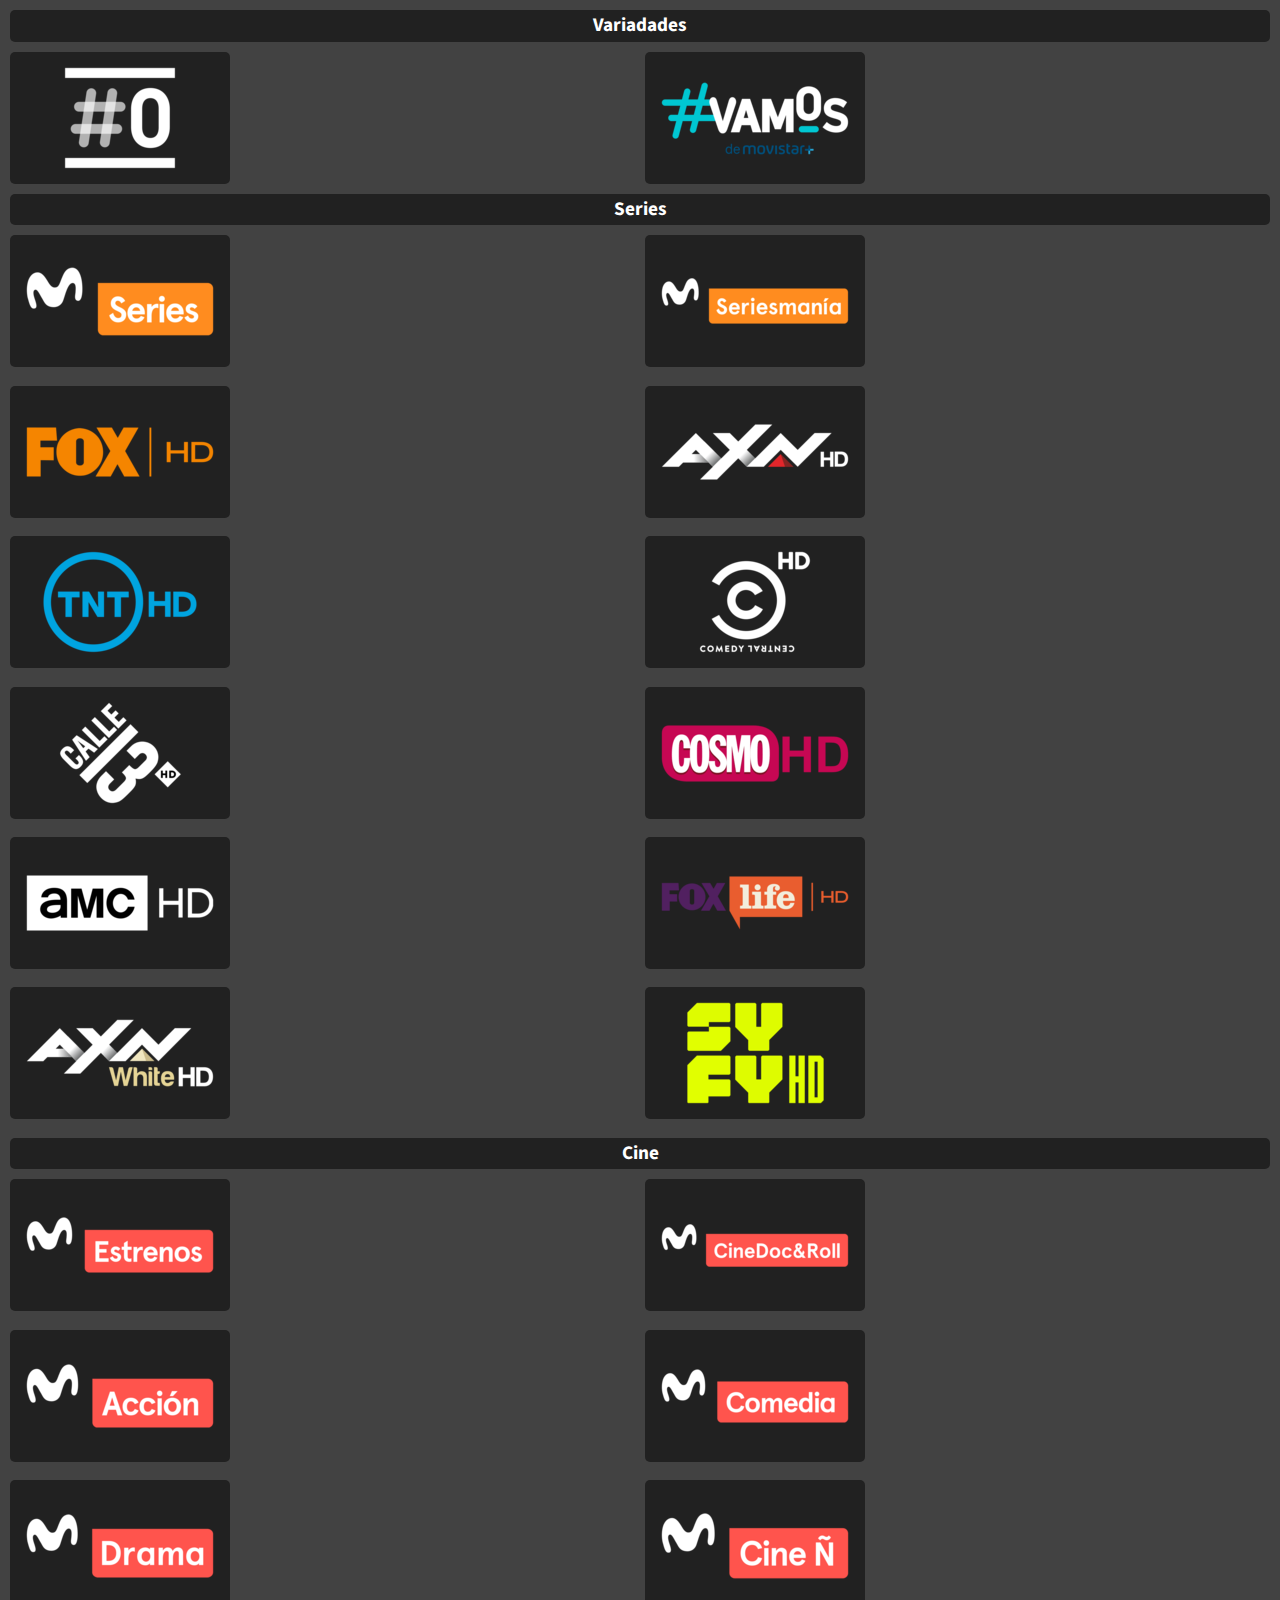
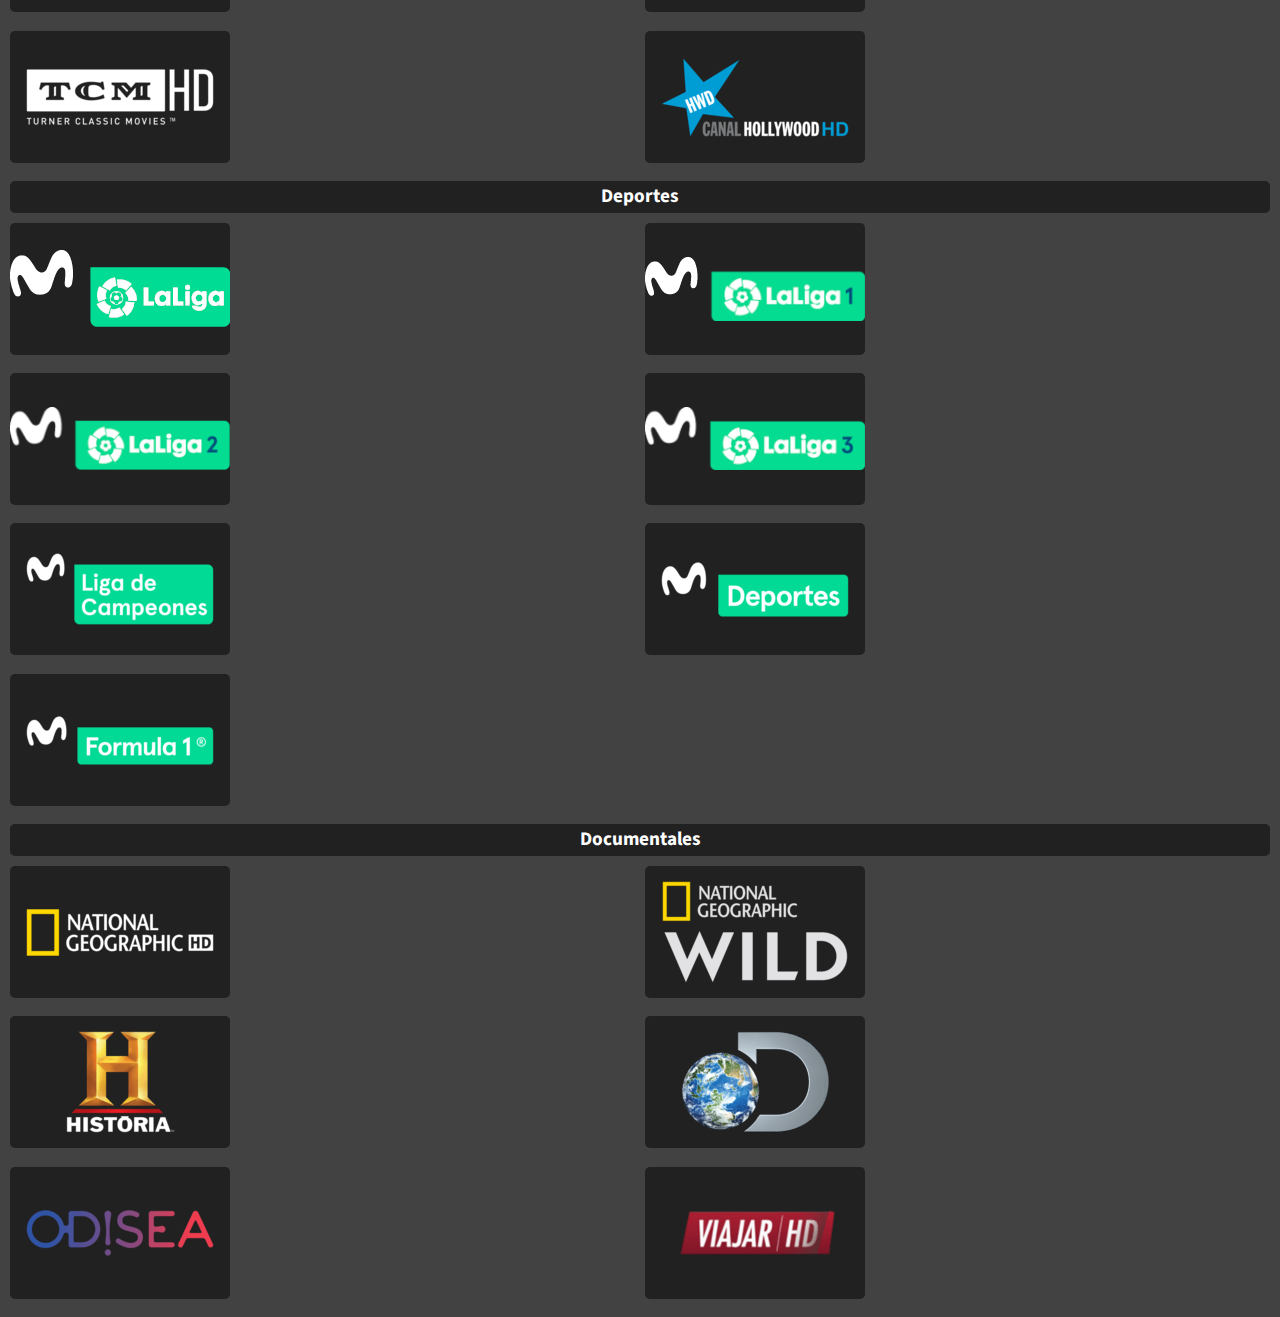
==== index.html @ a5825563 "Add files via upload" ====
<!DOCTYPE html>

<html lang="es" class="no-js">

    <head>
        <meta http-equiv="Content-Type" content="text/html; charset=UTF-8" />
        <meta charset="UTF-8"/>
        <title>MVS WEB-EPG</title>
        <meta name="viewport" content="width=device-width, initial-scale=1.0" />
        <link rel="stylesheet" href="assets/css/main.css" />
 
    </head>
    <body style="background-color:#424242">
        <main>
            <div class="wrapper-grupo">
                <div>Variadades</div>
            </div>
            <div class="wrapper-canal">
                    <img src="picons/cero.png" onclick="location.href='visor.html#cero-#0'"/>
                    <img src="picons/vamos.png" onclick="location.href='visor.html#vamos-#VAMOS'"/>
            </div>

            <div class="wrapper-grupo">
                <div>Series</div>
            </div>
            <div class="wrapper-canal">
                <div class="box-canal" onclick="location.href='visor.html#series-M.Series'">
                    <img src="picons/series.png"/>
                </div>
                <div class="box-canal" onclick="location.href='visor.html#seriesmania-M.Seriesmanía'">
                    <img src="picons/seriesmania.png"/>
                </div>
                <div class="box-canal" onclick="location.href='visor.html#fox-FOX'">
                    <img src="picons/fox.png"/>
                </div>
                <div class="box-canal" onclick="location.href='visor.html#axn-AXN'">
                    <img src="picons/axn.png"/>
                </div>
                <div class="box-canal" onclick="location.href='visor.html#tnt-TNT'">
                    <img src="picons/tnt.png"/>
                </div>
                <div class="box-canal" onclick="location.href='visor.html#comedy-Comedy Central'">
                    <img src="picons/comedy.png"/>
                </div>            
                <div class="box-canal" onclick="location.href='visor.html#calle13-Calle 13'">
                    <img src="picons/calle13.png"/>
                </div>
                <div class="box-canal" onclick="location.href='visor.html#cosmo-COSMO'">
                    <img src="picons/cosmo.png"/>
                </div>
                <div class="box-canal" onclick="location.href='visor.html#amc-AMC'">
                    <img src="picons/amc.png"/>
                </div>
                <div class="box-canal" onclick="location.href='visor.html#foxl-FOX Life'">
                    <img src="picons/foxl.png"/>
                </div>            
                <div class="box-canal" onclick="location.href='visor.html#axnw-AXN White'">
                    <img src="picons/axnw.png"/>
                </div>
                <div class="box-canal" onclick="location.href='visor.html#syfy-SYFY'">
                    <img src="picons/syfy.png"/>
                </div>
            </div>
            
            
            <div class="wrapper-grupo">
                <div>Cine</div>
            </div>
                
            <div class="wrapper-canal">   
                <div class="box-canal" onclick="location.href='visor.html#estrenos-M.Estrenos'">
                    <img src="picons/estrenos.png"/>
                </div>
                <div class="box-canal" onclick="location.href='visor.html#roll-M.CineDoc&amp;Roll'">
                    <img src="picons/roll.png"/>
                </div>
                <div class="box-canal" onclick="location.href='visor.html#accion-M.Acción'">
                    <img src="picons/accion.png"/>
                </div>
                <div class="box-canal" onclick="location.href='visor.html#comedia-M.Comedia'">
                    <img src="picons/comedia.png"/>
                </div>
                <div class="box-canal" onclick="location.href='visor.html#drama-M.Drama'">
                    <img src="picons/drama.png"/>
                </div>
                <div class="box-canal" onclick="location.href='visor.html#espanol-M.Cine Español'">
                    <img src="picons/espanol.png"/>
                </div>
                <div class="box-canal" onclick="location.href='visor.html#tcm-TCM'">
                    <img src="picons/tcm.png"/>
                </div>
                <div class="box-canal" onclick="location.href='visor.html#hollywood-Hollywood'">
                    <img src="picons/hollywood.png"/>
                </div>
            </div>


            <div class="wrapper-grupo">
                <div>Deportes</div>
            </div>
            <div class="wrapper-canal">
                <div class="box-canal" onclick="location.href='visor.html#liga-M.LaLiga'">
                    <img src="picons/liga.png"/>
                </div>
                <div class="box-canal" onclick="location.href='visor.html#liga1-M.LaLiga1'">
                    <img src="picons/liga1.png"/>
                </div>
                <div class="box-canal" onclick="location.href='visor.html#liga2-M.LaLiga2'">
                    <img src="picons/liga2.png"/>
                </div>
                <div class="box-canal" onclick="location.href='visor.html#liga3-M.LaLiga3'">
                    <img src="picons/liga3.png"/>
                </div>
                <div class="box-canal" onclick="location.href='visor.html#champions-M.Champions'">
                    <img src="picons/champions.png"/>
                </div>
                <div class="box-canal" onclick="location.href='visor.html#deportes-M.Deportes'">
                    <img src="picons/deportes.png"/>
                </div>
                <div class="box-canal" onclick="location.href='visor.html#formula1-M.Fórmula1'">
                    <img src="picons/formula1.png"/>
                </div>
            </div>

            <div class="wrapper-grupo">
                <div>Documentales</div>
            </div>
            <div class="wrapper-canal">
                <div class="box-canal" onclick="location.href='visor.html#natgeo-Nat Geo'">
                    <img src="picons/natgeo.png"/>
                </div>
                <div class="box-canal" onclick="location.href='visor.html#natgeow-Nat Geo Wild'">
                    <img src="picons/natgeow.png"/>
                </div>
                <div class="box-canal" onclick="location.href='visor.html#historia-Historia'">
                    <img src="picons/historia.png"/>
                </div>
                <div class="box-canal" onclick="location.href='visor.html#discovery-Discovery'">
                    <img src="picons/discovery.png"/>
                </div>            
                <div class="box-canal" onclick="location.href='visor.html#odisea-Odisea'">
                    <img src="picons/odisea.png"/>
                </div>                       
                <div class="box-canal" onclick="location.href='visor.html#viajar-Viajar'">
                    <img src="picons/viajar.png"/>
                </div>
            </div>                
            </div>
        </main>
    </body>
</html>
---- assets/css/main.css ----
@import url(assets/css/fontawesome-all.min.css);
@import url("https://fonts.googleapis.com/css?family=Source+Sans+Pro:300italic,600italic,300,600");

/*
	Dimension by HTML5 UP
	html5up.net | @ajlkn
	Free for personal and commercial use under the CCA 3.0 license (html5up.net/license)
*/

html, body, div, span, applet, object,
iframe, h1, h2, h3, h4, h5, h6, p, blockquote,
pre, a, abbr, acronym, address, big, cite,
code, del, dfn, em, img, ins, kbd, q, s, samp,
small, strike, strong, sub, sup, tt, var, 
u, i, center, dl, dt, dd, ol, ul, li, fieldset,
form, label, legend, table, caption, tbody,
tfoot, thead, tr, th, td, article, aside,
canvas, embed, figure, figcaption,
footer, header, hgroup, menu, nav, output, ruby,
section, time, mark, audio, video, details, summary {
	margin: 0;
	padding: 0;
	border: 0;
	font-size: 100%;
	font: inherit;
	vertical-align: baseline;}

article, aside, details, figcaption, figure,
footer, header, hgroup, menu, nav, section {
	display: block;}

body {
	line-height: 1;
}

ol, ul {
	list-style: none;
}


blockquote, q {
	quotes: none;
}

	blockquote:before, blockquote:after, q:before, q:after {
		content: '';
		content: none;
	}

table {
	border-collapse: collapse;
	border-spacing: 0;
}

body {
	-webkit-text-size-adjust: none;
}

mark {
	background-color: transparent;
	color: inherit;
}

input::-moz-focus-inner {
	border: 0;
	padding: 0;
}

input, select, textarea {
	-moz-appearance: none;
	-webkit-appearance: none;
	-ms-appearance: none;
	appearance: none;
}

/* Etiquetas */

	.wrapper-grupo {
		display: grid;
		margin: 10px;
		grid-template-columns: 1fr;
		grid-gap: 10px;
		background-color: #424242;
		color: #444;
		}

	.wrapper-grupo div {
		background-color: #212121;
		color: #fff;
		border-radius: 5px;
		padding: 0px;
		font-size: 120%;
		font-weight: bold;
		text-align: center;
		vertical-align: middle;
	}



	.wrapper-canal {
		display: grid;
		margin: 10px;
		grid-template-columns: 1fr 1fr;
		grid-gap: 10px;
		background-color: #424242;
	}

	.wrapper-canal img {
		border-radius: 5px 0px 0px 5px;
		border-radius: 5px;
		background-color: #212121;
		width: auto;
		height: auto;
		text-align: center;
	}
	
	.box-canal div{
		color: #fff;
		border-radius: 0px 5px 5px 0px;
		font-size: 105%;
		margin-inline-start: 75px;
		font-weight: bold;
		position :relative;
		top: 50%;
		-webkit-transform: translateY(-50%);
		-ms-transform: translateY(-50%);
		transform: translateY(-50%);
	}

/* Tabs */

	.tab-dia {
		display: grid;
		margin: 10px;
		grid-template-columns: 1fr 1fr 1fr;
		grid-gap: 10px;
		background-color: #424242;
	}

	.fecha {
		background-color: #424242;
		height: 48px;
		border: 1px solid #fff;
		border-radius: 5px;
		font-weight: bold;
		font-size: 120%;
		text-align: center;
		padding: 8px;
	}

	.fecha:hover{
		background-color: #757575;
		border-color: #757575;
	}


	.epg-dia {
		background-color: #212121;
		border: 1px solid #fff;
		border-radius: 5px;
		font-weight: bold;
		font-size: 120%;
		padding: 10px;
		margin: 0px 10px 0px 10px;
	}
	

/* Basic */

	@-ms-viewport {
		width: device-width;
	}

	@media screen and (max-width: 480px) {

		html, body {
			min-width: 320px;
		}

	}

	html {
		box-sizing: border-box;
	}

	*, *:before, *:after {
		box-sizing: inherit;
	}

	body {
		background: #1b1f22;
	}

		body.is-preload *, body.is-preload *:before, body.is-preload *:after {
			-moz-animation: none !important;
			-webkit-animation: none !important;
			-ms-animation: none !important;
			animation: none !important;
			-moz-transition: none !important;
			-webkit-transition: none !important;
			-ms-transition: none !important;
			transition: none !important;
		}

/* Type */

	html {
		font-size: 16pt;
	}

		@media screen and (max-width: 1680px) {

			html {
				font-size: 12pt;
			}

		}

		@media screen and (max-width: 736px) {

			html {
				font-size: 11pt;
			}

		}

		@media screen and (max-width: 360px) {

			html {
				font-size: 10pt;
			}

		}

	body, input, select, textarea {
		color: #ffffff;
		font-family: "Source Sans Pro", sans-serif;
		font-weight: 300;
		font-size: 1rem;
		line-height: 1.65;
	}

	a {
		-moz-transition: color 0.2s ease-in-out, background-color 0.2s ease-in-out, border-bottom-color 0.2s ease-in-out;
		-webkit-transition: color 0.2s ease-in-out, background-color 0.2s ease-in-out, border-bottom-color 0.2s ease-in-out;
		-ms-transition: color 0.2s ease-in-out, background-color 0.2s ease-in-out, border-bottom-color 0.2s ease-in-out;
		transition: color 0.2s ease-in-out, background-color 0.2s ease-in-out, border-bottom-color 0.2s ease-in-out;
		border-bottom: dotted 1px rgba(255, 255, 255, 0.5);
		text-decoration: none;
		color: inherit;
	}

		a:hover {
			border-bottom-color: transparent;
		}

	strong, b {
		color: #ffffff;
		font-weight: 600;
	}

	em, i {
		font-style: italic;
	}

	p {
		margin: 0 0 2rem 0;
	}

	h1, h2, h3, h4, h5, h6 {
		color: #ffffff;
		font-weight: 600;
		line-height: 1.5;
		margin: 0 0 1rem 0;
		text-transform: uppercase;
		letter-spacing: 0.2rem;
	}

		h1 a, h2 a, h3 a, h4 a, h5 a, h6 a {
			color: inherit;
			text-decoration: none;
		}

		h1.major, h2.major, h3.major, h4.major, h5.major, h6.major {
			border-bottom: solid 1px #ffffff;
			width: -moz-max-content;
			width: -webkit-max-content;
			width: -ms-max-content;
			width: max-content;
			padding-bottom: 0.5rem;
			margin: 0 0 2rem 0;
		
		}
		

	h1 {
		font-size: 2.25rem;
		line-height: 1.3;
		letter-spacing: 0.5rem;
	}

	h2 {
		font-size: 1.5rem;
		line-height: 1.4;
		letter-spacing: 0.5rem;
	}

	h3 {
		font-size: 1rem;
	}

	h4 {
		font-size: 0.8rem;
	}

	h5 {
		font-size: 0.7rem;
	}

	h6 {
		font-size: 0.6rem;
	}

	@media screen and (max-width: 736px) {

		h1 {
			font-size: 1.75rem;
			line-height: 1.4;
		}

		h2 {
			font-size: 1.25em;
			line-height: 1.5;
		}

	}

	sub {
		font-size: 0.8rem;
		position: relative;
		top: 0.5rem;
	}

	sup {
		font-size: 0.8rem;
		position: relative;
		top: -0.5rem;
	}

	blockquote {
		border-left: solid 4px #ffffff;
		font-style: italic;
		margin: 0 0 2rem 0;
		padding: 0.5rem 0 0.5rem 2rem;
	}

	code {
		background: rgba(255, 255, 255, 0.075);
		border-radius: 4px;
		font-family: "Courier New", monospace;
		font-size: 0.9rem;
		margin: 0 0.25rem;
		padding: 0.25rem 0.65rem;
	}

	pre {
		-webkit-overflow-scrolling: touch;
		font-family: "Courier New", monospace;
		font-size: 0.9rem;
		margin: 0 0 2rem 0;
	}

		pre code {
			display: block;
			line-height: 1.75;
			padding: 1rem 1.5rem;
			overflow-x: auto;
		}

	hr {
		border: 0;
		border-bottom: solid 1px #ffffff;
		margin: 2.75rem 0;
	}

	.align-left {
		text-align: left;
	}

	.align-center {
		text-align: center;
	}

	.align-right {
		text-align: right;
	}

/* Form */

	form {
		margin: 0 0 2rem 0;
	}

		form > :last-child {
			margin-bottom: 0;
		}

		form > .fields {
			display: -moz-flex;
			display: -webkit-flex;
			display: -ms-flex;
			display: flex;
			-moz-flex-wrap: wrap;
			-webkit-flex-wrap: wrap;
			-ms-flex-wrap: wrap;
			flex-wrap: wrap;
			width: calc(100% + 3rem);
			margin: -1.5rem 0 2rem -1.5rem;
		}

			form > .fields > .field {
				-moz-flex-grow: 0;
				-webkit-flex-grow: 0;
				-ms-flex-grow: 0;
				flex-grow: 0;
				-moz-flex-shrink: 0;
				-webkit-flex-shrink: 0;
				-ms-flex-shrink: 0;
				flex-shrink: 0;
				padding: 1.5rem 0 0 1.5rem;
				width: calc(100% - 1.5rem);
			}

				form > .fields > .field.half {
					width: calc(50% - 0.75rem);
				}

				form > .fields > .field.third {
					width: calc(100%/3 - 0.5rem);
				}

				form > .fields > .field.quarter {
					width: calc(25% - 0.375rem);
				}

		@media screen and (max-width: 480px) {

			form > .fields {
				width: calc(100% + 3rem);
				margin: -1.5rem 0 2rem -1.5rem;
			}

				form > .fields > .field {
					padding: 1.5rem 0 0 1.5rem;
					width: calc(100% - 1.5rem);
				}

					form > .fields > .field.half {
						width: calc(100% - 1.5rem);
					}

					form > .fields > .field.third {
						width: calc(100% - 1.5rem);
					}

					form > .fields > .field.quarter {
						width: calc(100% - 1.5rem);
					}

		}

	label {
		color: #ffffff;
		display: block;
		font-size: 0.8rem;
		font-weight: 300;
		letter-spacing: 0.2rem;
		line-height: 1.5;
		margin: 0 0 1rem 0;
		text-transform: uppercase;
	}

	input[type="text"],
	input[type="password"],
	input[type="email"],
	input[type="tel"],
	select,
	textarea {
		-moz-appearance: none;
		-webkit-appearance: none;
		-ms-appearance: none;
		appearance: none;
		-moz-transition: border-color 0.2s ease-in-out, box-shadow 0.2s ease-in-out, background-color 0.2s ease-in-out;
		-webkit-transition: border-color 0.2s ease-in-out, box-shadow 0.2s ease-in-out, background-color 0.2s ease-in-out;
		-ms-transition: border-color 0.2s ease-in-out, box-shadow 0.2s ease-in-out, background-color 0.2s ease-in-out;
		transition: border-color 0.2s ease-in-out, box-shadow 0.2s ease-in-out, background-color 0.2s ease-in-out;
		background-color: transparent;
		border-radius: 4px;
		border: solid 1px #ffffff;
		color: inherit;
		display: block;
		outline: 0;
		padding: 0 1rem;
		text-decoration: none;
		width: 100%;
	}

		input[type="text"]:invalid,
		input[type="password"]:invalid,
		input[type="email"]:invalid,
		input[type="tel"]:invalid,
		select:invalid,
		textarea:invalid {
			box-shadow: none;
		}

		input[type="text"]:focus,
		input[type="password"]:focus,
		input[type="email"]:focus,
		input[type="tel"]:focus,
		select:focus,
		textarea:focus {
			background: rgba(255, 255, 255, 0.075);
			border-color: #ffffff;
			box-shadow: 0 0 0 1px #ffffff;
		}

	select {
		background-image: url("data:image/svg+xml;charset=utf8,%3Csvg xmlns='http://www.w3.org/2000/svg' width='40' height='40' preserveAspectRatio='none' viewBox='0 0 40 40'%3E%3Cpath d='M9.4,12.3l10.4,10.4l10.4-10.4c0.2-0.2,0.5-0.4,0.9-0.4c0.3,0,0.6,0.1,0.9,0.4l3.3,3.3c0.2,0.2,0.4,0.5,0.4,0.9 c0,0.4-0.1,0.6-0.4,0.9L20.7,31.9c-0.2,0.2-0.5,0.4-0.9,0.4c-0.3,0-0.6-0.1-0.9-0.4L4.3,17.3c-0.2-0.2-0.4-0.5-0.4-0.9 c0-0.4,0.1-0.6,0.4-0.9l3.3-3.3c0.2-0.2,0.5-0.4,0.9-0.4S9.1,12.1,9.4,12.3z' fill='%23ffffff' /%3E%3C/svg%3E");
		background-size: 1.25rem;
		background-repeat: no-repeat;
		background-position: calc(100% - 1rem) center;
		height: 2.75rem;
		padding-right: 2.75rem;
		text-overflow: ellipsis;
	}

		select option {
			color: #ffffff;
			background: #1b1f22;
		}

		select:focus::-ms-value {
			background-color: transparent;
		}

		select::-ms-expand {
			display: none;
		}

	input[type="text"],
	input[type="password"],
	input[type="email"],
	select {
		height: 2.75rem;
	}

	textarea {
		padding: 0.75rem 1rem;
	}

	input[type="checkbox"],
	input[type="radio"] {
		-moz-appearance: none;
		-webkit-appearance: none;
		-ms-appearance: none;
		appearance: none;
		display: block;
		float: left;
		margin-right: -2rem;
		opacity: 0;
		width: 1rem;
		z-index: -1;
	}

		input[type="checkbox"] + label,
		input[type="radio"] + label {
			text-decoration: none;
			-moz-user-select: none;
			-webkit-user-select: none;
			-ms-user-select: none;
			user-select: none;
			color: #ffffff;
			cursor: pointer;
			display: inline-block;
			font-size: 0.8rem;
			font-weight: 300;
			margin: 0 0 0.5rem 0;
			padding-left: 2.65rem;
			padding-right: 0.75rem;
			position: relative;
		}

			input[type="checkbox"] + label:before,
			input[type="radio"] + label:before {
				-moz-osx-font-smoothing: grayscale;
				-webkit-font-smoothing: antialiased;
				display: inline-block;
				font-style: normal;
				font-variant: normal;
				text-rendering: auto;
				line-height: 1;
				text-transform: none !important;
				font-family: 'Font Awesome 5 Free';
				font-weight: 900;
			}

			input[type="checkbox"] + label:before,
			input[type="radio"] + label:before {
				-moz-transition: border-color 0.2s ease-in-out, box-shadow 0.2s ease-in-out, background-color 0.2s ease-in-out;
				-webkit-transition: border-color 0.2s ease-in-out, box-shadow 0.2s ease-in-out, background-color 0.2s ease-in-out;
				-ms-transition: border-color 0.2s ease-in-out, box-shadow 0.2s ease-in-out, background-color 0.2s ease-in-out;
				transition: border-color 0.2s ease-in-out, box-shadow 0.2s ease-in-out, background-color 0.2s ease-in-out;
				border-radius: 4px;
				border: solid 1px #ffffff;
				content: '';
				display: inline-block;
				height: 1.65rem;
				left: 0;
				line-height: 1.65rem;
				position: absolute;
				text-align: center;
				top: -0.15rem;
				width: 1.65rem;
			}

		input[type="checkbox"]:checked + label:before,
		input[type="radio"]:checked + label:before {
			background: #ffffff !important;
			border-color: #ffffff !important;
			color: #1b1f22;
			content: '\f00c';
		}

		input[type="checkbox"]:focus + label:before,
		input[type="radio"]:focus + label:before {
			background: rgba(255, 255, 255, 0.075);
			border-color: #ffffff;
			box-shadow: 0 0 0 1px #ffffff;
		}

	input[type="checkbox"] + label:before {
		border-radius: 4px;
	}

	input[type="radio"] + label:before {
		border-radius: 100%;
	}

	::-webkit-input-placeholder {
		color: rgba(255, 255, 255, 0.5) !important;
		opacity: 1.0;
	}

	:-moz-placeholder {
		color: rgba(255, 255, 255, 0.5) !important;
		opacity: 1.0;
	}

	::-moz-placeholder {
		color: rgba(255, 255, 255, 0.5) !important;
		opacity: 1.0;
	}

	:-ms-input-placeholder {
		color: rgba(255, 255, 255, 0.5) !important;
		opacity: 1.0;
	}

	.formerize-placeholder {
		color: rgba(255, 255, 255, 0.5) !important;
		opacity: 1.0;
	}

/* Icon */

	.icon {
		text-decoration: none;
		border-bottom: none;
		position: relative;
	}

		.icon:before {
			-moz-osx-font-smoothing: grayscale;
			-webkit-font-smoothing: antialiased;
			display: inline-block;
			font-style: normal;
			font-variant: normal;
			text-rendering: auto;
			line-height: 1;
			text-transform: none !important;
			font-family: 'Font Awesome 5 Free';
			font-weight: 400;
		}

		.icon > .label {
			display: none;
		}

		.icon:before {
			line-height: inherit;
		}

		.icon.solid:before {
			font-weight: 900;
		}

		.icon.brands:before {
			font-family: 'Font Awesome 5 Brands';
		}

/* Image */

	.image {
		border-radius: 4px;
		border: 0;
		display: inline-block;
		position: relative;
	}

		.image:before {
			pointer-events: none;
			background-image: url("img/overlay.png");
			background-color: rgba(19, 21, 25, 0.5);
			border-radius: 4px;
			content: '';
			display: block;
			height: 100%;
			left: 0;
			opacity: 0.5;
			position: absolute;
			top: 0;
			width: 100%;
		}

		.image img {
			border-radius: 4px;
			display: block;
		}

		.image.left, .image.right {
			max-width: 40%;
		}

			.image.left img, .image.right img {
				width: 100%;
			}

		.image.left {
			float: left;
			padding: 0 1.5em 1em 0;
			top: 0.25em;
		}

		.image.right {
			float: right;
			padding: 0 0 1em 1.5em;
			top: 0.25em;
		}

		.image.fit {
			display: block;
			margin: 0 0 2rem 0;
			width: 100%;
		}

			.image.fit img {
				width: 100%;
			}

		.image.main {
			display: block;
			margin: 2.5rem 0;
			width: 100%;
		}

			.image.main img {
				width: 100%;
			}

		@media screen and (max-width: 736px) {

			.image.main {
				margin: 2rem 0;
			}

		}

		@media screen and (max-width: 480px) {

			.image.main {
				margin: 1.5rem 0;
			}

		}

/* List */

	ol {
		list-style: decimal;
		margin: 0 0 2rem 0;
		padding-left: 1.25em;
	}

		ol li {
			padding-left: 0.25em;
		}

	ul {
		list-style: disc;
		margin: 0 0 2rem 0;
		padding-left: 1em;
	}

		ul li {
			padding-left: 0.5em;
		}

		ul.alt {
			list-style: none;
			padding-left: 0;
		}

			ul.alt li {
				border-top: solid 1px #ffffff;
				padding: 0.5em 0;
			}

				ul.alt li:first-child {
					border-top: 0;
					padding-top: 0;
				}

	dl {
		margin: 0 0 2rem 0;
	}

		dl dt {
			display: block;
			font-weight: 600;
			margin: 0 0 1rem 0;
		}

		dl dd {
			margin-left: 2rem;
		}

/* Actions */

	ul.actions {
		display: -moz-flex;
		display: -webkit-flex;
		display: -ms-flex;
		display: flex;
		cursor: default;
		list-style: none;
		margin-left: -1rem;
		padding-left: 0;
	}

		ul.actions li {
			padding: 0 0 0 1rem;
			vertical-align: middle;
		}

		ul.actions.special {
			-moz-justify-content: center;
			-webkit-justify-content: center;
			-ms-justify-content: center;
			justify-content: center;
			width: 100%;
			margin-left: 0;
		}

			ul.actions.special li:first-child {
				padding-left: 0;
			}

		ul.actions.stacked {
			-moz-flex-direction: column;
			-webkit-flex-direction: column;
			-ms-flex-direction: column;
			flex-direction: column;
			margin-left: 0;
		}

			ul.actions.stacked li {
				padding: 1.3rem 0 0 0;
			}

				ul.actions.stacked li:first-child {
					padding-top: 0;
				}

		ul.actions.fit {
			width: calc(100% + 1rem);
		}

			ul.actions.fit li {
				-moz-flex-grow: 1;
				-webkit-flex-grow: 1;
				-ms-flex-grow: 1;
				flex-grow: 1;
				-moz-flex-shrink: 1;
				-webkit-flex-shrink: 1;
				-ms-flex-shrink: 1;
				flex-shrink: 1;
				width: 100%;
			}

				ul.actions.fit li > * {
					width: 100%;
				}

			ul.actions.fit.stacked {
				width: 100%;
			}

		@media screen and (max-width: 480px) {

			ul.actions:not(.fixed) {
				-moz-flex-direction: column;
				-webkit-flex-direction: column;
				-ms-flex-direction: column;
				flex-direction: column;
				margin-left: 0;
				width: 100% !important;
			}

				ul.actions:not(.fixed) li {
					-moz-flex-grow: 1;
					-webkit-flex-grow: 1;
					-ms-flex-grow: 1;
					flex-grow: 1;
					-moz-flex-shrink: 1;
					-webkit-flex-shrink: 1;
					-ms-flex-shrink: 1;
					flex-shrink: 1;
					padding: 1rem 0 0 0;
					text-align: center;
					width: 100%;
				}

					ul.actions:not(.fixed) li > * {
						width: 100%;
					}

					ul.actions:not(.fixed) li:first-child {
						padding-top: 0;
					}

					ul.actions:not(.fixed) li input[type="submit"],
					ul.actions:not(.fixed) li input[type="reset"],
					ul.actions:not(.fixed) li input[type="button"],
					ul.actions:not(.fixed) li button,
					ul.actions:not(.fixed) li .button {
						width: 100%;
					}

						ul.actions:not(.fixed) li input[type="submit"].icon:before,
						ul.actions:not(.fixed) li input[type="reset"].icon:before,
						ul.actions:not(.fixed) li input[type="button"].icon:before,
						ul.actions:not(.fixed) li button.icon:before,
						ul.actions:not(.fixed) li .button.icon:before {
							margin-left: -0.5em;
						}

		}

/* Icons */

	ul.icons {
		cursor: default;
		list-style: none;
		padding-left: 0;
	}

		ul.icons li {
			display: inline-block;
			padding: 0 0.75em 0 0;
		}

			ul.icons li:last-child {
				padding-right: 0;
			}

			ul.icons li a {
				border-radius: 100%;
				box-shadow: inset 0 0 0 1px #ffffff;
				display: inline-block;
				height: 2.25rem;
				line-height: 2.25rem;
				text-align: center;
				width: 2.25rem;
			}

				ul.icons li a:hover {
					background-color: rgba(255, 255, 255, 0.075);
				}

				ul.icons li a:active {
					background-color: rgba(255, 255, 255, 0.175);
				}

/* Table */

	.table-wrapper {
		-webkit-overflow-scrolling: touch;
		overflow-x: auto;
	}

	table {
		margin: 0 0 2rem 0;
		width: 100%;
	}

		table tbody tr {
			border: solid 1px #ffffff;
			border-left: 0;
			border-right: 0;
		}

			table tbody tr:nth-child(2n + 1) {
				background-color: rgba(255, 255, 255, 0.075);
			}

		table td {
			padding: 0.75em 0.75em;
		}

		table th {
			color: #ffffff;
			font-size: 0.9em;
			font-weight: 600;
			padding: 0 0.75em 0.75em 0.75em;
			text-align: left;
		}

		table thead {
			border-bottom: solid 2px #ffffff;
		}

		table tfoot {
			border-top: solid 2px #ffffff;
		}

		table.alt {
			border-collapse: separate;
		}

			table.alt tbody tr td {
				border: solid 1px #ffffff;
				border-left-width: 0;
				border-top-width: 0;
			}

				table.alt tbody tr td:first-child {
					border-left-width: 1px;
				}

			table.alt tbody tr:first-child td {
				border-top-width: 1px;
			}

			table.alt thead {
				border-bottom: 0;
			}

			table.alt tfoot {
				border-top: 0;
			}

/* Button */

	input[type="submit"],
	input[type="reset"],
	input[type="button"],
	button,
	.button {
		-moz-appearance: none;
		-webkit-appearance: none;
		-ms-appearance: none;
		appearance: none;
		-moz-transition: background-color 0.2s ease-in-out, color 0.2s ease-in-out;
		-webkit-transition: background-color 0.2s ease-in-out, color 0.2s ease-in-out;
		-ms-transition: background-color 0.2s ease-in-out, color 0.2s ease-in-out;
		transition: background-color 0.2s ease-in-out, color 0.2s ease-in-out;
		background-color: transparent;
		border-radius: 4px;
		border: 0;
		box-shadow: inset 0 0 0 1px #ffffff;
		color: #ffffff !important;
		cursor: pointer;
		display: inline-block;
		font-size: 0.8rem;
		font-weight: 300;
		height: 2.75rem;
		letter-spacing: 0.2rem;
		line-height: 2.75rem;
		outline: 0;
		padding: 0 1.25rem 0 1.35rem;
		text-align: center;
		text-decoration: none;
		text-transform: uppercase;
		white-space: nowrap;
	}

		input[type="submit"]:hover,
		input[type="reset"]:hover,
		input[type="button"]:hover,
		button:hover,
		.button:hover {
			background-color: rgba(255, 255, 255, 0.075);
		}

		input[type="submit"]:active,
		input[type="reset"]:active,
		input[type="button"]:active,
		button:active,
		.button:active {
			background-color: rgba(255, 255, 255, 0.175);
		}

		input[type="submit"].icon:before,
		input[type="reset"].icon:before,
		input[type="button"].icon:before,
		button.icon:before,
		.button.icon:before {
			margin-right: 0.5em;
		}

		input[type="submit"].fit,
		input[type="reset"].fit,
		input[type="button"].fit,
		button.fit,
		.button.fit {
			width: 100%;
		}

		input[type="submit"].small,
		input[type="reset"].small,
		input[type="button"].small,
		button.small,
		.button.small {
			font-size: 0.6rem;
			height: 2.0625rem;
			line-height: 2.0625rem;
		}

		input[type="submit"].primary,
		input[type="reset"].primary,
		input[type="button"].primary,
		button.primary,
		.button.primary {
			background-color: #ffffff;
			color: #1b1f22 !important;
			font-weight: 600;
		}

		input[type="submit"].disabled, input[type="submit"]:disabled,
		input[type="reset"].disabled,
		input[type="reset"]:disabled,
		input[type="button"].disabled,
		input[type="button"]:disabled,
		button.disabled,
		button:disabled,
		.button.disabled,
		.button:disabled {
			pointer-events: none;
			cursor: default;
			opacity: 0.25;
		}

	input[type="submit"],
	input[type="reset"],
	input[type="button"],
	button {
		line-height: calc(2.75rem - 2px);
	}

/* BG */

	#bg {
		-moz-transform: scale(1.0);
		-webkit-transform: scale(1.0);
		-ms-transform: scale(1.0);
		transform: scale(1.0);
		-webkit-backface-visibility: hidden;
		position: fixed;
		top: 0;
		left: 0;
		width: 100%;
		height: 100%;
		z-index: 1;
	}

		#bg:before, #bg:after {
			content: '';
			display: block;
			position: absolute;
			top: 0;
			left: 0;
			width: 100%;
			height: 100%;
		}

		#bg:before {
			-moz-transition: background-color 2.5s ease-in-out;
			-webkit-transition: background-color 2.5s ease-in-out;
			-ms-transition: background-color 2.5s ease-in-out;
			transition: background-color 2.5s ease-in-out;
			-moz-transition-delay: 0.75s;
			-webkit-transition-delay: 0.75s;
			-ms-transition-delay: 0.75s;
			transition-delay: 0.75s;
			background-image: linear-gradient(to top, rgba(19, 21, 25, 0.5), rgba(19, 21, 25, 0.5)), url("img/overlay.png");
			background-size: auto,
 256px 256px;
			background-position: center,
 center;
			background-repeat: no-repeat,
 repeat;
			z-index: 2;
		}

		#bg:after {
			-moz-transform: scale(1.125);
			-webkit-transform: scale(1.125);
			-ms-transform: scale(1.125);
			transform: scale(1.125);
			-moz-transition: -moz-transform 0.325s ease-in-out, -moz-filter 0.325s ease-in-out;
			-webkit-transition: -webkit-transform 0.325s ease-in-out, -webkit-filter 0.325s ease-in-out;
			-ms-transition: -ms-transform 0.325s ease-in-out, -ms-filter 0.325s ease-in-out;
			transition: transform 0.325s ease-in-out, filter 0.325s ease-in-out;
			background-image: url("img/bg.jpg");
			background-position: center;
			background-size: cover;
			background-repeat: no-repeat;
			z-index: 1;
		}

		body.is-article-visible #bg:after {
			-moz-transform: scale(1.0825);
			-webkit-transform: scale(1.0825);
			-ms-transform: scale(1.0825);
			transform: scale(1.0825);
			-moz-filter: blur(0.2rem);
			-webkit-filter: blur(0.2rem);
			-ms-filter: blur(0.2rem);
			filter: blur(0.2rem);
		}

		body.is-preload #bg:before {
			background-color: #000000;
		}

/* Wrapper */

	#wrapper {
		display: -moz-flex;
		display: -webkit-flex;
		display: -ms-flex;
		display: flex;
		-moz-flex-direction: column;
		-webkit-flex-direction: column;
		-ms-flex-direction: column;
		flex-direction: column;
		-moz-align-items: center;
		-webkit-align-items: center;
		-ms-align-items: center;
		align-items: center;
		-moz-justify-content: space-between;
		-webkit-justify-content: space-between;
		-ms-justify-content: space-between;
		justify-content: space-between;
		position: relative;
		min-height: 100vh;
		width: 100%;
		padding: 4rem 2rem;
		z-index: 3;
	}

		#wrapper:before {
			content: '';
			display: block;
		}

		@media screen and (max-width: 1680px) {

			#wrapper {
				padding: 3rem 2rem;
			}

		}

		@media screen and (max-width: 736px) {

			#wrapper {
				padding: 2rem 1rem;
			}

		}

		@media screen and (max-width: 480px) {

			#wrapper {
				padding: 1rem;
			}

		}

/* Header */

	#header {
		display: -moz-flex;
		display: -webkit-flex;
		display: -ms-flex;
		display: flex;
		-moz-flex-direction: column;
		-webkit-flex-direction: column;
		-ms-flex-direction: column;
		flex-direction: column;
		-moz-align-items: center;
		-webkit-align-items: center;
		-ms-align-items: center;
		align-items: center;
		-moz-transition: -moz-transform 0.325s ease-in-out, -moz-filter 0.325s ease-in-out, opacity 0.325s ease-in-out;
		-webkit-transition: -webkit-transform 0.325s ease-in-out, -webkit-filter 0.325s ease-in-out, opacity 0.325s ease-in-out;
		-ms-transition: -ms-transform 0.325s ease-in-out, -ms-filter 0.325s ease-in-out, opacity 0.325s ease-in-out;
		transition: transform 0.325s ease-in-out, filter 0.325s ease-in-out, opacity 0.325s ease-in-out;
		background-image: -moz-radial-gradient(rgba(0, 0, 0, 0.25) 25%, rgba(0, 0, 0, 0) 55%);
		background-image: -webkit-radial-gradient(rgba(0, 0, 0, 0.25) 25%, rgba(0, 0, 0, 0) 55%);
		background-image: -ms-radial-gradient(rgba(0, 0, 0, 0.25) 25%, rgba(0, 0, 0, 0) 55%);
		background-image: radial-gradient(rgba(0, 0, 0, 0.25) 25%, rgba(0, 0, 0, 0) 55%);
		max-width: 100%;
		text-align: center;
	}

		#header > * {
			-moz-transition: opacity 0.325s ease-in-out;
			-webkit-transition: opacity 0.325s ease-in-out;
			-ms-transition: opacity 0.325s ease-in-out;
			transition: opacity 0.325s ease-in-out;
			position: relative;
			margin-top: 3.5rem;
		}

			#header > *:before {
				content: '';
				display: block;
				position: absolute;
				top: calc(-3.5rem - 1px);
				left: calc(50% - 1px);
				width: 1px;
				height: calc(3.5rem + 1px);
				background: #ffffff;
			}

		#header > :first-child {
			margin-top: 0;
		}

			#header > :first-child:before {
				display: none;
			}

		#header .logo {
			width: 5.5rem;
			height: 5.5rem;
			line-height: 5.5rem;
			border: solid 1px #ffffff;
			border-radius: 100%;
		}

			#header .logo .icon:before {
				font-size: 2rem;
			}

		#header .content {
			border-style: solid;
			border-color: #ffffff;
			border-top-width: 1px;
			border-bottom-width: 1px;
			max-width: 100%;
		}

			#header .content .inner {
				-moz-transition: max-height 0.75s ease, padding 0.75s ease, opacity 0.325s ease-in-out;
				-webkit-transition: max-height 0.75s ease, padding 0.75s ease, opacity 0.325s ease-in-out;
				-ms-transition: max-height 0.75s ease, padding 0.75s ease, opacity 0.325s ease-in-out;
				transition: max-height 0.75s ease, padding 0.75s ease, opacity 0.325s ease-in-out;
				-moz-transition-delay: 0.25s;
				-webkit-transition-delay: 0.25s;
				-ms-transition-delay: 0.25s;
				transition-delay: 0.25s;
				padding: 3rem 2rem;
				
				overflow: hidden;
			}

				#header .content .inner > :last-child {
					margin-bottom: 0;
				}

			#header .content p {
				text-transform: uppercase;
				letter-spacing: 0.2rem;
				font-size: 0.8rem;
				line-height: 2;
			}

		#header nav ul {
			display: -moz-flex;
			display: -webkit-flex;
			display: -ms-flex;
			display: flex;
			margin-bottom: 0;
			list-style: none;
			padding-left: 0;
			border: solid 1px #ffffff;
			border-radius: 4px;
		}

			#header nav ul li {
				padding-left: 0;
				border-left: solid 1px #ffffff;
			}

				#header nav ul li:first-child {
					border-left: 0;
				}

				#header nav ul li a {
					display: block;
					min-width: 7.5rem;
					height: 2.75rem;
					line-height: 2.75rem;
					padding: 0 1.25rem 0 1.45rem;
					text-transform: uppercase;
					letter-spacing: 0.2rem;
					font-size: 0.8rem;
					border-bottom: 0;
				}

					#header nav ul li a:hover {
						background-color: rgba(255, 255, 255, 0.075);
					}

					#header nav ul li a:active {
						background-color: rgba(255, 255, 255, 0.175);
					}

		#header nav.use-middle:after {
			content: '';
			display: block;
			position: absolute;
			top: 0;
			left: calc(50% - 1px);
			width: 1px;
			height: 100%;
			background: #ffffff;
		}

		#header nav.use-middle ul li.is-middle {
			border-left: 0;
		}

		body.is-article-visible #header {
			-moz-transform: scale(0.95);
			-webkit-transform: scale(0.95);
			-ms-transform: scale(0.95);
			transform: scale(0.95);
			-moz-filter: blur(0.1rem);
			-webkit-filter: blur(0.1rem);
			-ms-filter: blur(0.1rem);
			filter: blur(0.1rem);
			opacity: 0;
		}

		body.is-preload #header {
			-moz-filter: blur(0.125rem);
			-webkit-filter: blur(0.125rem);
			-ms-filter: blur(0.125rem);
			filter: blur(0.125rem);
		}

			body.is-preload #header > * {
				opacity: 0;
			}

			body.is-preload #header .content .inner {
				
				padding-top: 0;
				padding-bottom: 0;
				opacity: 0;
			}

		@media screen and (max-width: 980px) {

			#header .content p br {
				display: none;
			}

		}

		@media screen and (max-width: 736px) {

			#header > * {
				margin-top: 2rem;
			}

				#header > *:before {
					top: calc(-2rem - 1px);
					height: calc(2rem + 1px);
				}

			#header .logo {
				width: 4.75rem;
				height: 4.75rem;
				line-height: 4.75rem;
			}

				#header .logo .icon:before {
					font-size: 1.75rem;
				}

			#header .content .inner {
				padding: 2.5rem 1rem;
			}

			#header .content p {
				line-height: 1.875;
			}

		}

		@media screen and (max-width: 480px) {

			#header {
				padding: 1.5rem 0;
			}

				#header .content .inner {
					padding: 2.5rem 0;
				}

				#header nav ul {
					-moz-flex-direction: column;
					-webkit-flex-direction: column;
					-ms-flex-direction: column;
					flex-direction: column;
					min-width: 10rem;
					max-width: 100%;
				}

					#header nav ul li {
						border-left: 0;
						border-top: solid 1px #ffffff;
					}

						#header nav ul li:first-child {
							border-top: 0;
						}

						#header nav ul li a {
							height: 3rem;
							line-height: 3rem;
							min-width: 0;
							width: 100%;
						}

				#header nav.use-middle:after {
					display: none;
				}

		}

/* Main */

	#main {
		-moz-flex-grow: 1;
		-webkit-flex-grow: 1;
		-ms-flex-grow: 1;
		flex-grow: 1;
		-moz-flex-shrink: 1;
		-webkit-flex-shrink: 1;
		-ms-flex-shrink: 1;
		flex-shrink: 1;
		display: -moz-flex;
		display: -webkit-flex;
		display: -ms-flex;
		display: flex;
		-moz-align-items: center;
		-webkit-align-items: center;
		-ms-align-items: center;
		align-items: center;
		-moz-justify-content: center;
		-webkit-justify-content: center;
		-ms-justify-content: center;
		justify-content: center;
		-moz-flex-direction: column;
		-webkit-flex-direction: column;
		-ms-flex-direction: column;
		flex-direction: column;
		position: relative;
		max-width: 100%;
		z-index: 3;
	}

		#main article {
			-moz-transform: translateY(0.25rem);
			-webkit-transform: translateY(0.25rem);
			-ms-transform: translateY(0.25rem);
			transform: translateY(0.25rem);
			-moz-transition: opacity 0.325s ease-in-out, -moz-transform 0.325s ease-in-out;
			-webkit-transition: opacity 0.325s ease-in-out, -webkit-transform 0.325s ease-in-out;
			-ms-transition: opacity 0.325s ease-in-out, -ms-transform 0.325s ease-in-out;
			transition: opacity 0.325s ease-in-out, transform 0.325s ease-in-out;
			padding: 4.5rem 2.5rem 1.5rem 2.5rem ;
			position: relative;
			width: 40rem;
			max-width: 100%;
			background-color: rgba(27, 31, 34, 0.85);
			border-radius: 4px;
			opacity: 0;
		}

			#main article.active {
				-moz-transform: translateY(0);
				-webkit-transform: translateY(0);
				-ms-transform: translateY(0);
				transform: translateY(0);
				opacity: 1;
			}

			#main article .close {
				display: block;
				position: absolute;
				top: 0;
				right: 0;
				width: 4rem;
				height: 4rem;
				cursor: pointer;
				text-indent: 4rem;
				overflow: hidden;
				white-space: nowrap;
			}

				#main article .close:before {
					-moz-transition: background-color 0.2s ease-in-out;
					-webkit-transition: background-color 0.2s ease-in-out;
					-ms-transition: background-color 0.2s ease-in-out;
					transition: background-color 0.2s ease-in-out;
					content: '';
					display: block;
					position: absolute;
					top: 0.75rem;
					left: 0.75rem;
					width: 2.5rem;
					height: 2.5rem;
					border-radius: 100%;
					background-position: center;
					background-image: url("data:image/svg+xml;charset=utf8,%3Csvg xmlns='http://www.w3.org/2000/svg' xmlns:xlink='http://www.w3.org/1999/xlink' width='20px' height='20px' viewBox='0 0 20 20' zoomAndPan='disable'%3E%3Cstyle%3Eline %7B stroke: %23ffffff%3B stroke-width: 1%3B %7D%3C/style%3E%3Cline x1='2' y1='2' x2='18' y2='18' /%3E%3Cline x1='18' y1='2' x2='2' y2='18' /%3E%3C/svg%3E");
					background-size: 20px 20px;
					background-repeat: no-repeat;
				}

				#main article .close:hover:before {
					background-color: rgba(255, 255, 255, 0.075);
				}

				#main article .close:active:before {
					background-color: rgba(255, 255, 255, 0.175);
				}

		@media screen and (max-width: 736px) {

			#main article {
				padding: 3.5rem 2rem 0.5rem 2rem ;
			}

				#main article .close:before {
					top: 0.875rem;
					left: 0.875rem;
					width: 2.25rem;
					height: 2.25rem;
					background-size: 14px 14px;
				}

		}

		@media screen and (max-width: 480px) {

			#main article {
				padding: 3rem 1.5rem 0.5rem 1.5rem ;
			}

		}

/* Footer */

	#footer {
		-moz-transition: -moz-transform 0.325s ease-in-out, -moz-filter 0.325s ease-in-out, opacity 0.325s ease-in-out;
		-webkit-transition: -webkit-transform 0.325s ease-in-out, -webkit-filter 0.325s ease-in-out, opacity 0.325s ease-in-out;
		-ms-transition: -ms-transform 0.325s ease-in-out, -ms-filter 0.325s ease-in-out, opacity 0.325s ease-in-out;
		transition: transform 0.325s ease-in-out, filter 0.325s ease-in-out, opacity 0.325s ease-in-out;
		width: 100%;
		max-width: 100%;
		margin-top: 2rem;
		text-align: center;
	}

		#footer .copyright {
			letter-spacing: 0.2rem;
			font-size: 0.6rem;
			opacity: 0.75;
			margin-bottom: 0;
			text-transform: uppercase;
		}

		body.is-article-visible #footer {
			-moz-transform: scale(0.95);
			-webkit-transform: scale(0.95);
			-ms-transform: scale(0.95);
			transform: scale(0.95);
			-moz-filter: blur(0.1rem);
			-webkit-filter: blur(0.1rem);
			-ms-filter: blur(0.1rem);
			filter: blur(0.1rem);
			opacity: 0;
		}

		body.is-preload #footer {
			opacity: 0;
		}
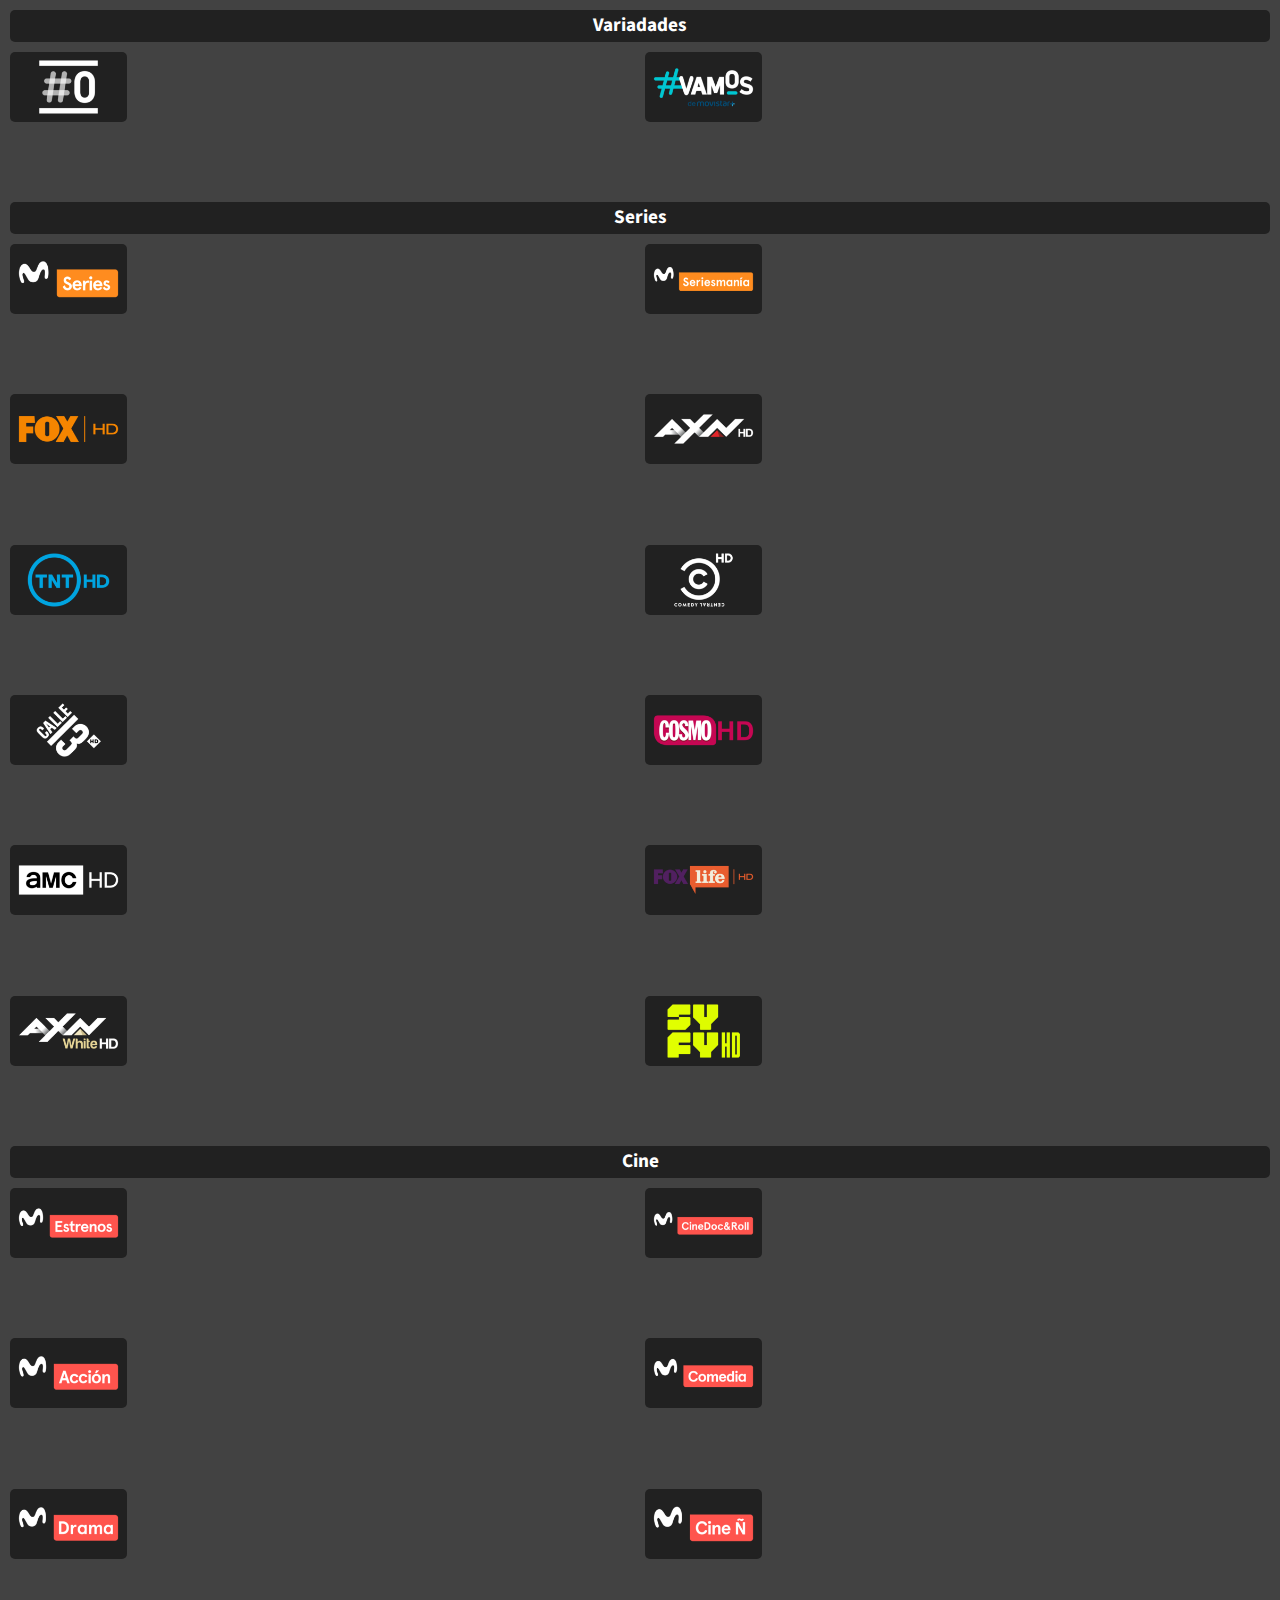
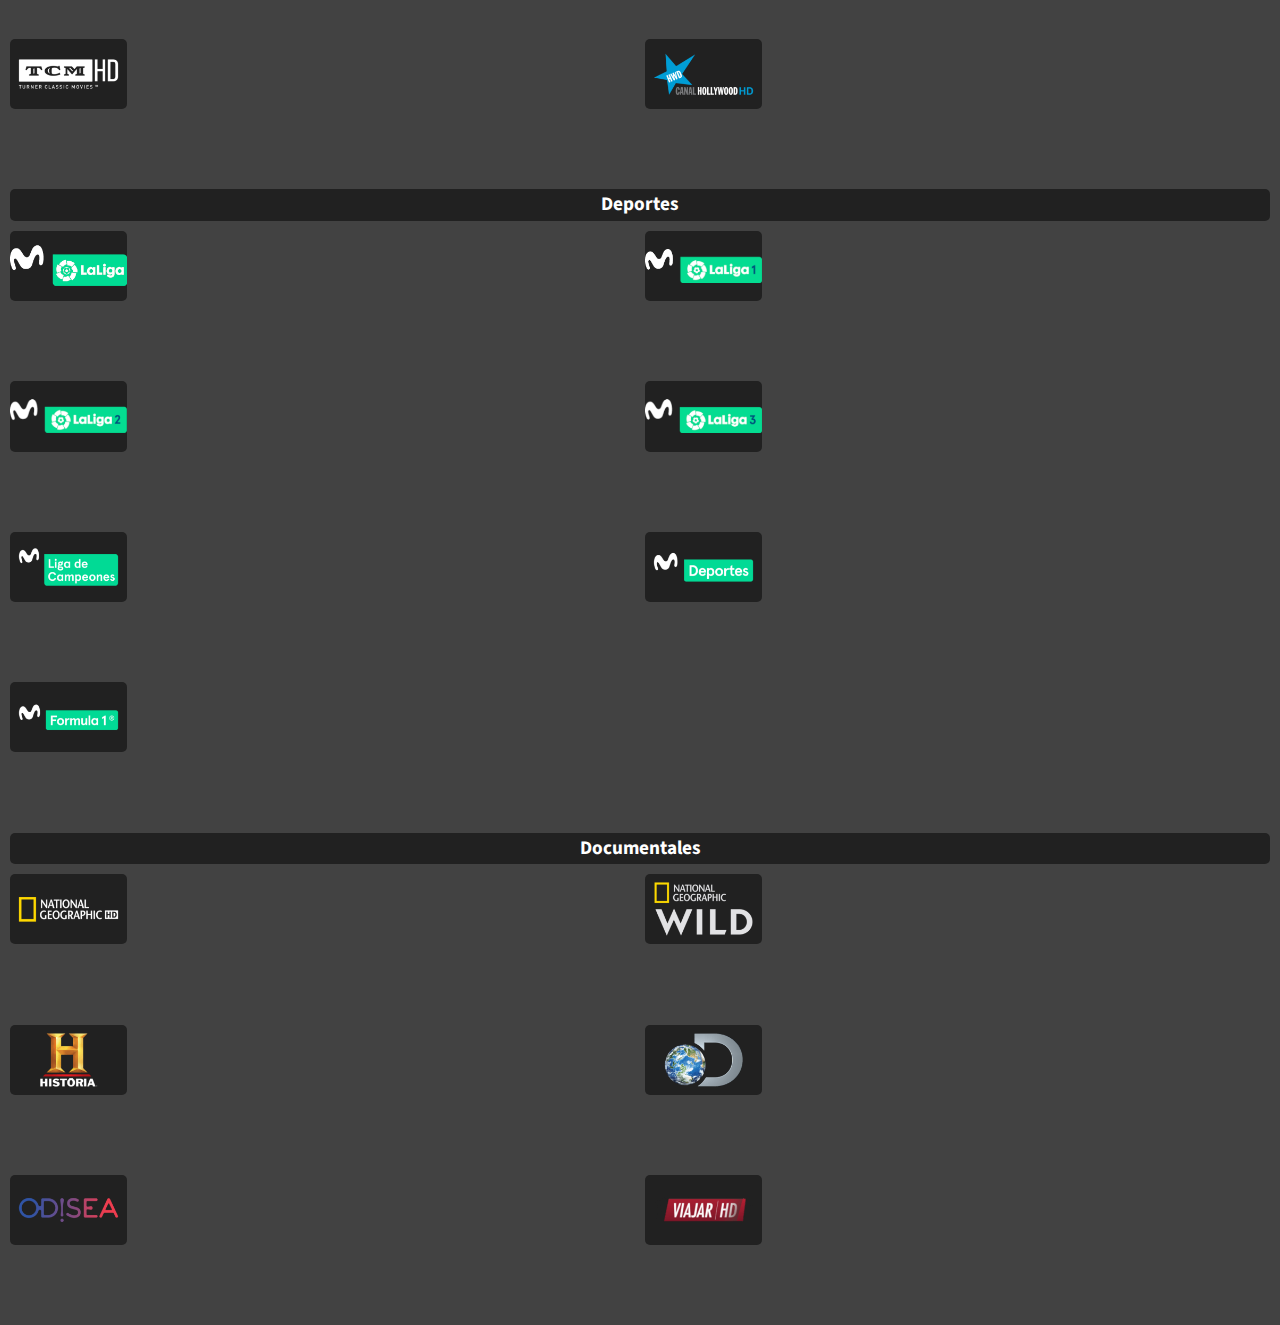
==== commit e81a17e7: "Update index.html" ====
--- a/index.html
+++ b/index.html
@@ -16,8 +16,12 @@
                 <div>Variadades</div>
             </div>
             <div class="wrapper-canal">
-                    <img src="picons/cero.png" onclick="location.href='visor.html#cero-#0'"/>
-                    <img src="picons/vamos.png" onclick="location.href='visor.html#vamos-#VAMOS'"/>
+                <div class="box-canal" onclick="location.href='visor.html#cero-#0'">
+                    <img src="picons/cero.png"/>
+                </div>
+                <div class="box-canal" onclick="location.href='visor.html#vamos-#VAMOS'">
+                    <img src="picons/vamos.png"/>
+                </div>
             </div>
 
             <div class="wrapper-grupo">
--- a/assets/css/main.css
+++ b/assets/css/main.css
@@ -109,8 +109,8 @@
 		border-radius: 5px 0px 0px 5px;
 		border-radius: 5px;
 		background-color: #212121;
-		width: auto;
-		height: auto;
+	/*	width: auto;
+	*/	height: 50%;
 		text-align: center;
 	}
 	
